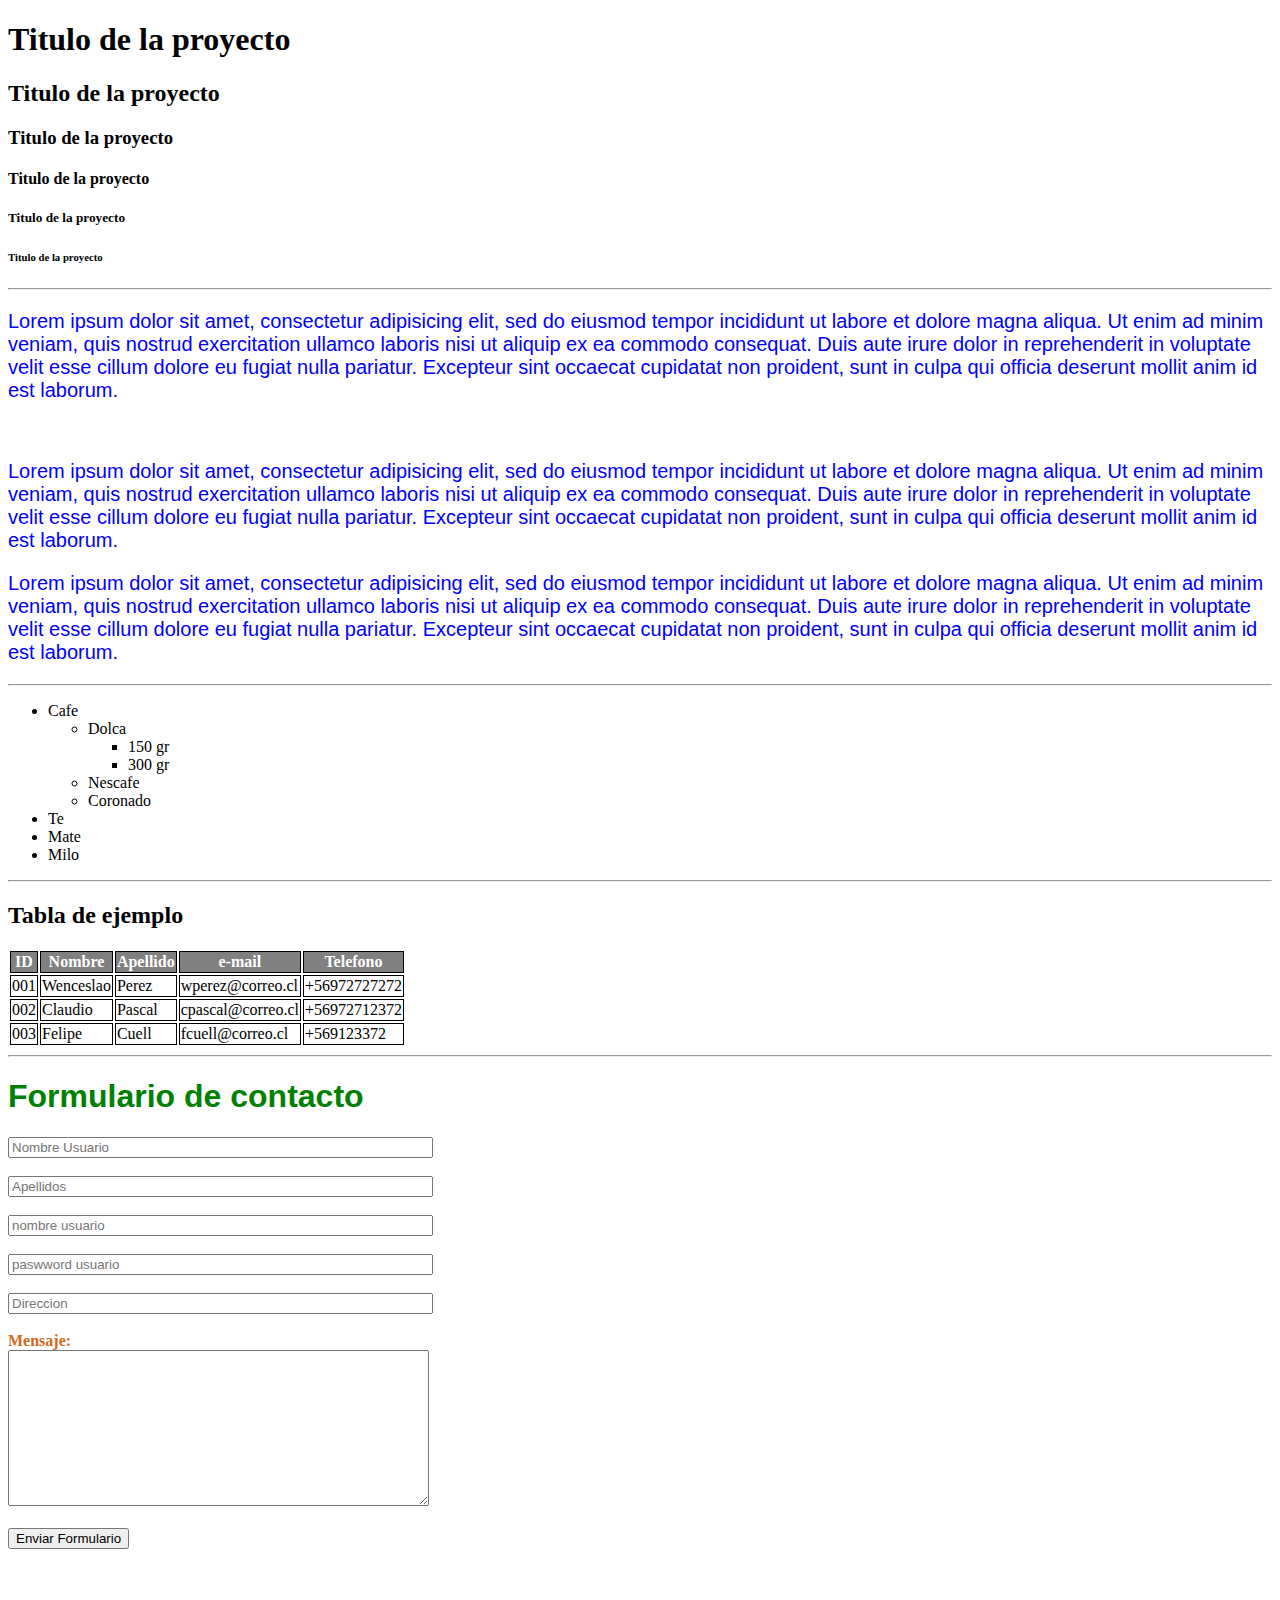
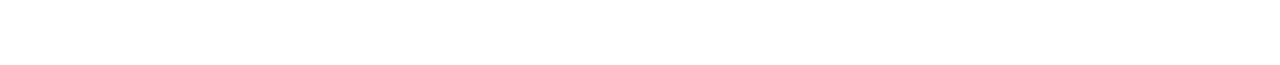
==== index.html @ 479e23f2 "primera clase" ====
<!DOCTYPE html>
<html>

<head>
	<title>Technosoft Academy</title>
	<link rel="stylesheet" href="ccs2/style.css">

</head>

<body>

<!-- H1-Hn Etiquets de Titulo -->
<h1>Titulo de la proyecto</h1>
<h2>Titulo de la proyecto</h2>
<h3>Titulo de la proyecto</h3>
<h4>Titulo de la proyecto</h4>
<h5>Titulo de la proyecto</h5>
<h6>Titulo de la proyecto</h6>

<hr> <!-- HR insertar una linea -->
<!-- H1-Hn Etiquets de Titulo -->
<p>Lorem ipsum dolor sit amet, consectetur adipisicing elit, sed do eiusmod
tempor incididunt ut labore et dolore magna aliqua. Ut enim ad minim veniam,
quis nostrud exercitation ullamco laboris nisi ut aliquip ex ea commodo
consequat. Duis aute irure dolor in reprehenderit in voluptate velit esse
cillum dolore eu fugiat nulla pariatur. Excepteur sint occaecat cupidatat non
proident, sunt in culpa qui officia deserunt mollit anim id est laborum.</p>

<br> <!-- HR insertar un salto de linea -->

<p>Lorem ipsum dolor sit amet, consectetur adipisicing elit, sed do eiusmod
tempor incididunt ut labore et dolore magna aliqua. Ut enim ad minim veniam,
quis nostrud exercitation ullamco laboris nisi ut aliquip ex ea commodo
consequat. Duis aute irure dolor in reprehenderit in voluptate velit esse
cillum dolore eu fugiat nulla pariatur. Excepteur sint occaecat cupidatat non
proident, sunt in culpa qui officia deserunt mollit anim id est laborum.</p>

<p>Lorem ipsum dolor sit amet, consectetur adipisicing elit, sed do eiusmod
	tempor incididunt ut labore et dolore magna aliqua. Ut enim ad minim veniam,
	quis nostrud exercitation ullamco laboris nisi ut aliquip ex ea commodo
	consequat. Duis aute irure dolor in reprehenderit in voluptate velit esse
	cillum dolore eu fugiat nulla pariatur. Excepteur sint occaecat cupidatat non
	proident, sunt in culpa qui officia deserunt mollit anim id est laborum.</p>
<hr>
<ul>
	<li>Cafe
		<ul>
			<li>Dolca
				<ul>
					<li>150 gr</li>
					<li>300 gr</li>
				</ul>
			</li>

			<li>Nescafe</li>
			<li>Coronado</li>
		</ul>
	</li>


	<li>Te</li>
	<li>Mate</li>
	<li>Milo</li>

</ul>

<hr>

<h2>Tabla de ejemplo</h2>

<table class="tabla-ejemplo">
	
	<thead>
		<tr>
			<th>ID</th>
			<th>Nombre</th>
			<th>Apellido</th>
			<th>e-mail</th>
			<th>Telefono</th>
		</tr>
	</thead>

	<tbody>

		<tr>
			<td>001</td>
			<td>Wenceslao</td>
			<td>Perez</td>
			<td>wperez@correo.cl</td>
			<td>+56972727272</td>
		</tr>

		<tr>
			<td>002</td>
			<td>Claudio</td>
			<td>Pascal</td>
			<td>cpascal@correo.cl</td>
			<td>+56972712372</td>
		</tr>

		<tr>
			<td>003</td>
			<td>Felipe</td>
			<td>Cuell</td>
			<td>fcuell@correo.cl</td>
			<td>+569123372</td>
		</tr>


	</tbody>

</table>
<hr>

<form>
	<h1 class="titulo-formulario">Formulario de contacto</h1>

	<input type="text" name="nombre" placeholder="Nombre Usuario" size="50" required>

	<br><br>

	<input type="text" name="apellido" placeholder="Apellidos" size="50" required>

	<br><br>



	<input type="email" name="usuario" placeholder="nombre usuario" size="50" required>

	<br><br>

	<input type="password" name="password" placeholder="paswword usuario" size="50" required>

	<br><br>

	<input type="text" name="direccion" placeholder="Direccion" size="50" required>

	<br><br>
	<label>Mensaje:</label><br>
	<textarea rows="10" cols="50" required></textarea>

	<br><br>
	<input type="submit" name="" value="Enviar Formulario">

</form>






<br><br><br><br><br><br>


</body>
</html>
---- ccs2/style.css ----
p {
    color: blue;
    font-family:'Lucida Sans', 'Lucida Sans Regular', 'Lucida Grande', 'Lucida Sans Unicode', Geneva, Verdana, sans-serif;
    font-size: 20px;
}

label {
    font-weight: bold;
    color:chocolate;
}

.titulo-formulario {
    color: green;
    font-family: Verdana, Geneva, Tahoma, sans-serif;
}

.tabla-ejemplo th, td {
    border: 1px solid black;
    border-collapse: collapse;
}

.tabla-ejemplo th{
	background-color: grey;
	color: white;
}
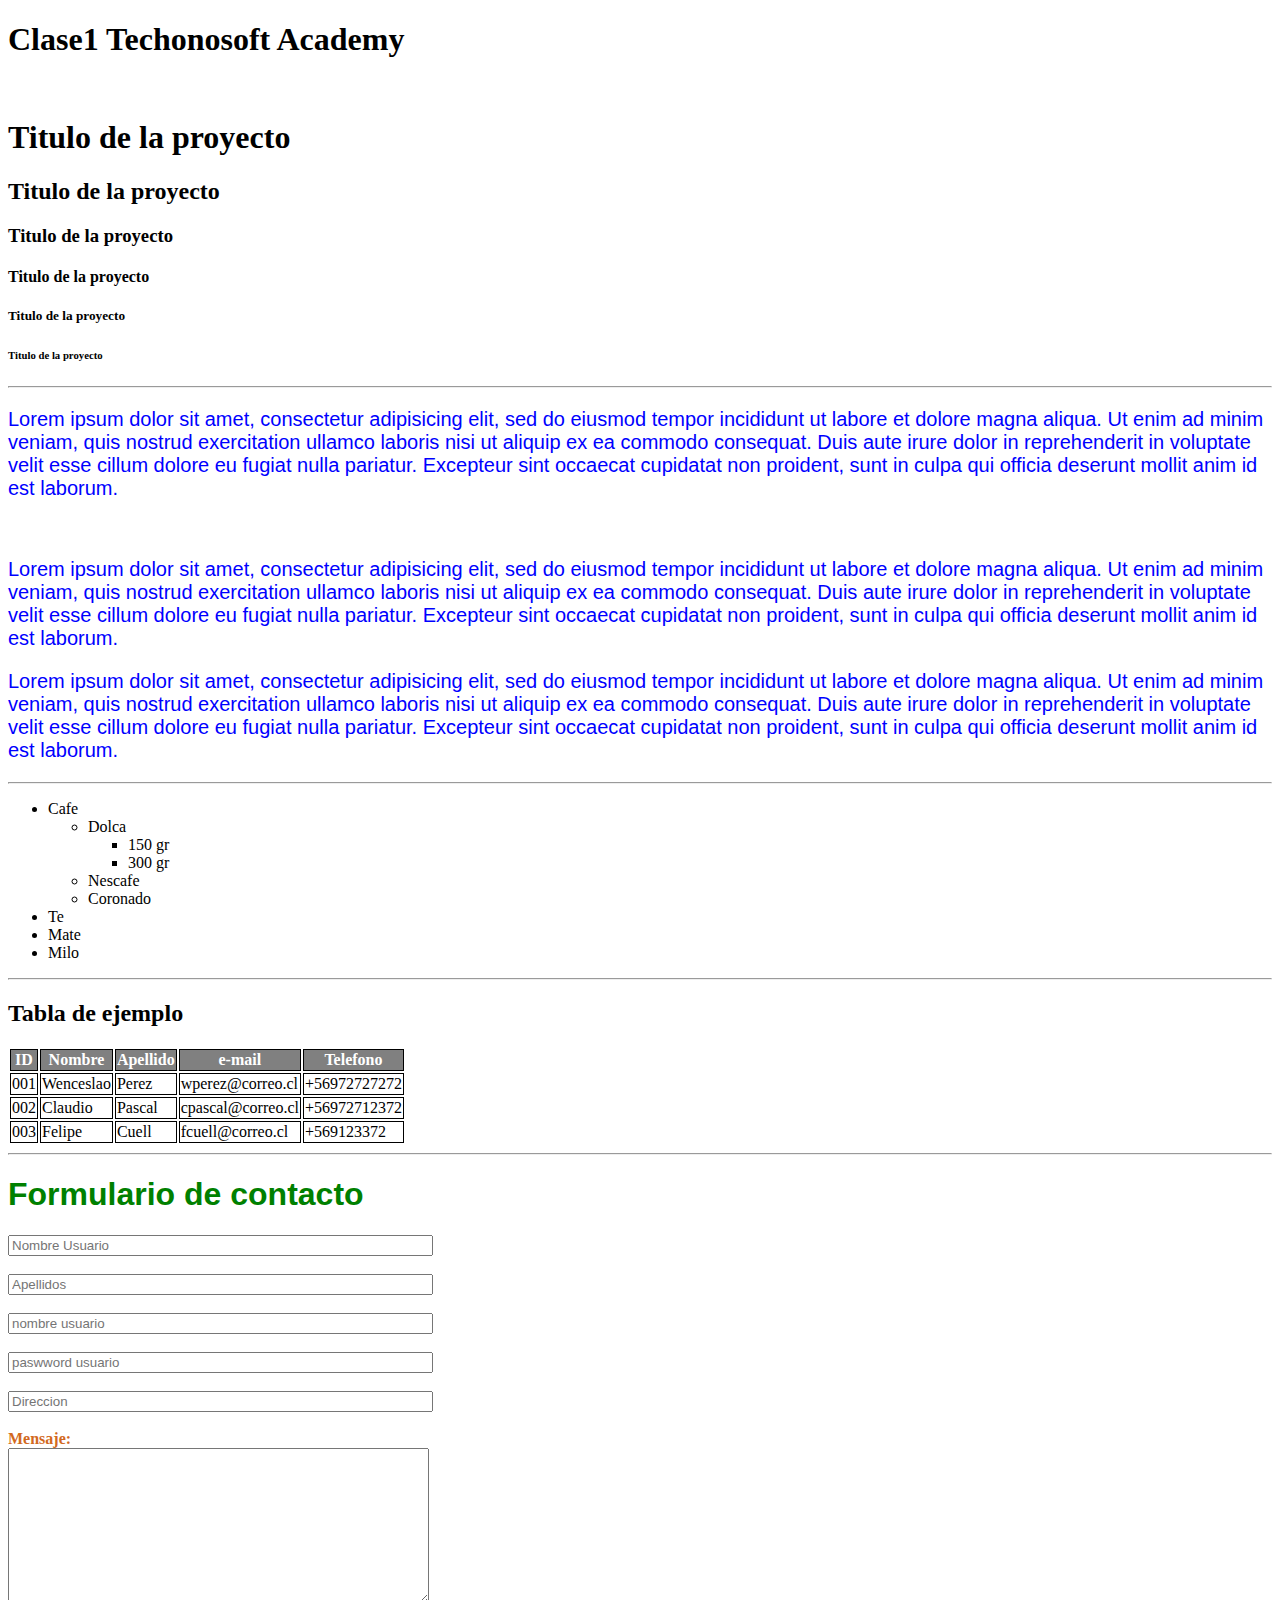
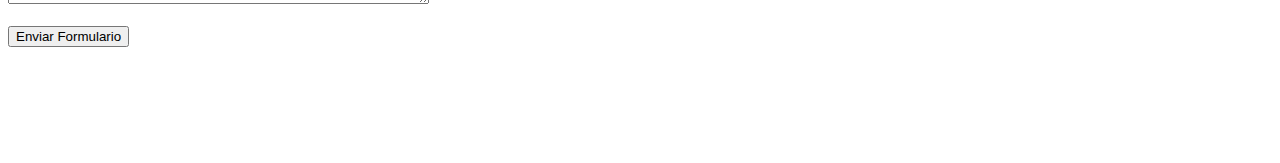
==== commit 6bf446f6: "actualiza repositiorio" ====
--- a/index.html
+++ b/index.html
@@ -3,13 +3,16 @@
 
 <head>
 	<title>Technosoft Academy</title>
-	<link rel="stylesheet" href="ccs2/style.css">
+	<link rel="stylesheet" href="ccs/style.css">
 
 </head>
 
 <body>
 
 <!-- H1-Hn Etiquets de Titulo -->
+<h1>Clase1 Techonosoft Academy</h1> 
+
+<br>
 <h1>Titulo de la proyecto</h1>
 <h2>Titulo de la proyecto</h2>
 <h3>Titulo de la proyecto</h3>
--- a/ccs/style.css
+++ b/ccs/style.css
@@ -0,0 +1,31 @@
+p {
+    color: blue;
+    font-family:'Lucida Sans', 'Lucida Sans Regular', 'Lucida Grande', 'Lucida Sans Unicode', Geneva, Verdana, sans-serif;
+    font-size: 20px;
+}
+
+label {
+    font-weight: bold;
+    color:chocolate;
+}
+
+.titulo-formulario {
+    color: green;
+    font-family: Verdana, Geneva, Tahoma, sans-serif;
+}
+
+.tabla-ejemplo th, td {
+    border: 1px solid black;
+    border-collapse: collapse;
+}
+
+.tabla-ejemplo th{
+	background-color: grey;
+	color: white;
+}
+
+
+
+
+
+
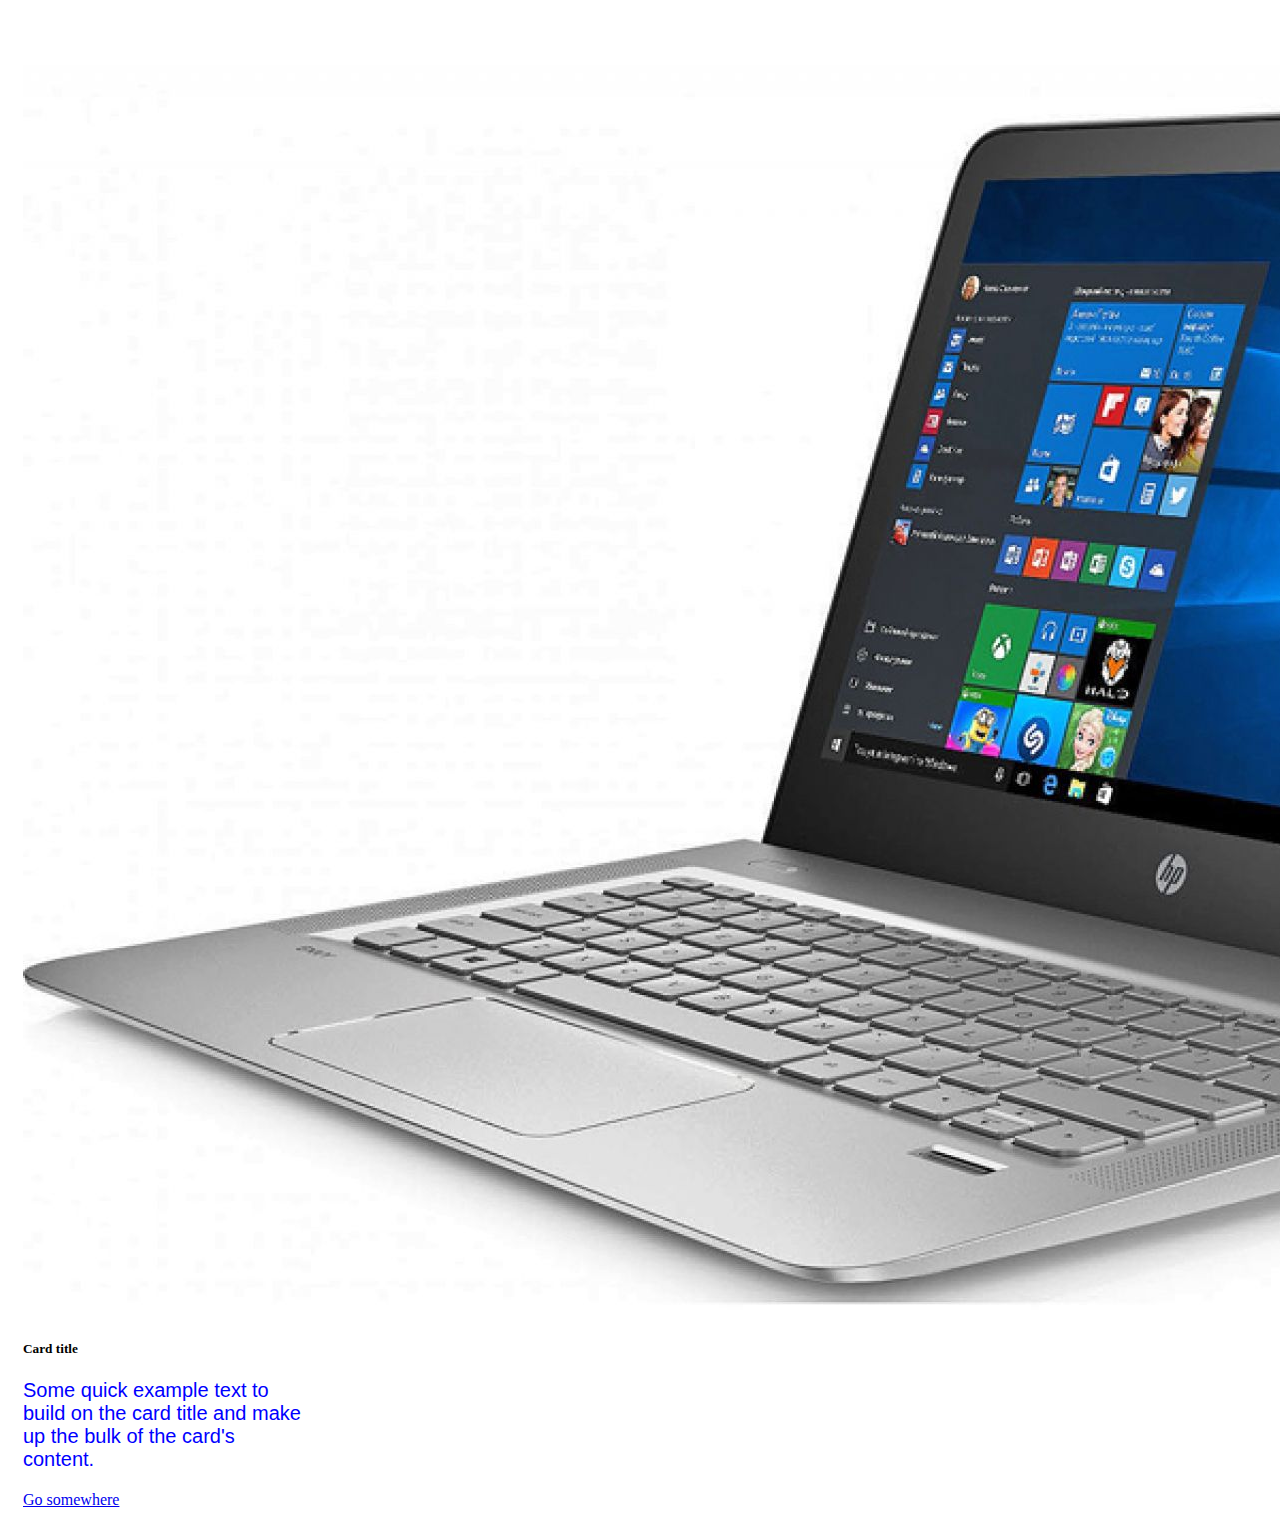
==== commit cc4d1942: "actualizacion clase 2" ====
--- a/index.html
+++ b/index.html
@@ -1,159 +1,68 @@
-<!DOCTYPE html>
-<html>
+<!doctype html>
+<html lang="en">
+  <head>
+    <!-- Required meta tags -->
+    <meta charset="utf-8">
+    <meta name="viewport" content="width=device-width, initial-scale=1, shrink-to-fit=no">
 
-<head>
-	<title>Technosoft Academy</title>
-	<link rel="stylesheet" href="ccs/style.css">
+    <!-- Bootstrap CSS -->
+    <link rel="stylesheet" href="https://cdn.jsdelivr.net/npm/bootstrap@4.5.3/dist/css/bootstrap.min.css" integrity="sha384-TX8t27EcRE3e/ihU7zmQxVncDAy5uIKz4rEkgIXeMed4M0jlfIDPvg6uqKI2xXr2" crossorigin="anonymous">
 
-</head>
+    <link rel="stylesheet" type="text/css" href="css/style.css">
 
-<body>
+    <title>Ejemplo Bootstrap</title>
+  </head>
+  <body>
 
-<!-- H1-Hn Etiquets de Titulo -->
-<h1>Clase1 Techonosoft Academy</h1> 
+<div class="container">
+    <div class="card" style="width: 18rem;">
 
-<br>
-<h1>Titulo de la proyecto</h1>
-<h2>Titulo de la proyecto</h2>
-<h3>Titulo de la proyecto</h3>
-<h4>Titulo de la proyecto</h4>
-<h5>Titulo de la proyecto</h5>
-<h6>Titulo de la proyecto</h6>
+      <img src="img/laptop.jpg" class="card-img-top" alt="...">
 
-<hr> <!-- HR insertar una linea -->
-<!-- H1-Hn Etiquets de Titulo -->
-<p>Lorem ipsum dolor sit amet, consectetur adipisicing elit, sed do eiusmod
-tempor incididunt ut labore et dolore magna aliqua. Ut enim ad minim veniam,
-quis nostrud exercitation ullamco laboris nisi ut aliquip ex ea commodo
-consequat. Duis aute irure dolor in reprehenderit in voluptate velit esse
-cillum dolore eu fugiat nulla pariatur. Excepteur sint occaecat cupidatat non
-proident, sunt in culpa qui officia deserunt mollit anim id est laborum.</p>
-
-<br> <!-- HR insertar un salto de linea -->
-
-<p>Lorem ipsum dolor sit amet, consectetur adipisicing elit, sed do eiusmod
-tempor incididunt ut labore et dolore magna aliqua. Ut enim ad minim veniam,
-quis nostrud exercitation ullamco laboris nisi ut aliquip ex ea commodo
-consequat. Duis aute irure dolor in reprehenderit in voluptate velit esse
-cillum dolore eu fugiat nulla pariatur. Excepteur sint occaecat cupidatat non
-proident, sunt in culpa qui officia deserunt mollit anim id est laborum.</p>
-
-<p>Lorem ipsum dolor sit amet, consectetur adipisicing elit, sed do eiusmod
-	tempor incididunt ut labore et dolore magna aliqua. Ut enim ad minim veniam,
-	quis nostrud exercitation ullamco laboris nisi ut aliquip ex ea commodo
-	consequat. Duis aute irure dolor in reprehenderit in voluptate velit esse
-	cillum dolore eu fugiat nulla pariatur. Excepteur sint occaecat cupidatat non
-	proident, sunt in culpa qui officia deserunt mollit anim id est laborum.</p>
-<hr>
-<ul>
-	<li>Cafe
-		<ul>
-			<li>Dolca
-				<ul>
-					<li>150 gr</li>
-					<li>300 gr</li>
-				</ul>
-			</li>
-
-			<li>Nescafe</li>
-			<li>Coronado</li>
-		</ul>
-	</li>
-
-
-	<li>Te</li>
-	<li>Mate</li>
-	<li>Milo</li>
-
-</ul>
-
-<hr>
-
-<h2>Tabla de ejemplo</h2>
-
-<table class="tabla-ejemplo">
-	
-	<thead>
-		<tr>
-			<th>ID</th>
-			<th>Nombre</th>
-			<th>Apellido</th>
-			<th>e-mail</th>
-			<th>Telefono</th>
-		</tr>
-	</thead>
-
-	<tbody>
-
-		<tr>
-			<td>001</td>
-			<td>Wenceslao</td>
-			<td>Perez</td>
-			<td>wperez@correo.cl</td>
-			<td>+56972727272</td>
-		</tr>
-
-		<tr>
-			<td>002</td>
-			<td>Claudio</td>
-			<td>Pascal</td>
-			<td>cpascal@correo.cl</td>
-			<td>+56972712372</td>
-		</tr>
-
-		<tr>
-			<td>003</td>
-			<td>Felipe</td>
-			<td>Cuell</td>
-			<td>fcuell@correo.cl</td>
-			<td>+569123372</td>
-		</tr>
-
-
-	</tbody>
-
-</table>
-<hr>
-
-<form>
-	<h1 class="titulo-formulario">Formulario de contacto</h1>
-
-	<input type="text" name="nombre" placeholder="Nombre Usuario" size="50" required>
-
-	<br><br>
-
-	<input type="text" name="apellido" placeholder="Apellidos" size="50" required>
-
-	<br><br>
-
-
-
-	<input type="email" name="usuario" placeholder="nombre usuario" size="50" required>
-
-	<br><br>
-
-	<input type="password" name="password" placeholder="paswword usuario" size="50" required>
-
-	<br><br>
-
-	<input type="text" name="direccion" placeholder="Direccion" size="50" required>
-
-	<br><br>
-	<label>Mensaje:</label><br>
-	<textarea rows="10" cols="50" required></textarea>
-
-	<br><br>
-	<input type="submit" name="" value="Enviar Formulario">
-
-</form>
+      <div class="card-body">
+        <h5 class="card-title">Card title</h5>
+        <p class="card-text">Some quick example text to build on the card title and make up the bulk of the card's content.</p>
+        <a href="#" class="btn btn-primary">Go somewhere</a>
+      </div>
+    </div>
+</div>
 
 
 
 
 
 
-<br><br><br><br><br><br>
 
 
-</body>
+
+
+
+
+
+
+
+
+
+
+
+
+
+
+
+
+
+
+
+    <!-- Optional JavaScript; choose one of the two! -->
+
+    <!-- Option 1: jQuery and Bootstrap Bundle (includes Popper) -->
+    <script src="https://code.jquery.com/jquery-3.5.1.slim.min.js" integrity="sha384-DfXdz2htPH0lsSSs5nCTpuj/zy4C+OGpamoFVy38MVBnE+IbbVYUew+OrCXaRkfj" crossorigin="anonymous"></script>
+    <script src="https://cdn.jsdelivr.net/npm/bootstrap@4.5.3/dist/js/bootstrap.bundle.min.js" integrity="sha384-ho+j7jyWK8fNQe+A12Hb8AhRq26LrZ/JpcUGGOn+Y7RsweNrtN/tE3MoK7ZeZDyx" crossorigin="anonymous"></script>
+
+    <!-- Option 2: jQuery, Popper.js, and Bootstrap JS
+    <script src="https://code.jquery.com/jquery-3.5.1.slim.min.js" integrity="sha384-DfXdz2htPH0lsSSs5nCTpuj/zy4C+OGpamoFVy38MVBnE+IbbVYUew+OrCXaRkfj" crossorigin="anonymous"></script>
+    <script src="https://cdn.jsdelivr.net/npm/popper.js@1.16.1/dist/umd/popper.min.js" integrity="sha384-9/reFTGAW83EW2RDu2S0VKaIzap3H66lZH81PoYlFhbGU+6BZp6G7niu735Sk7lN" crossorigin="anonymous"></script>
+    <script src="https://cdn.jsdelivr.net/npm/bootstrap@4.5.3/dist/js/bootstrap.min.js" integrity="sha384-w1Q4orYjBQndcko6MimVbzY0tgp4pWB4lZ7lr30WKz0vr/aWKhXdBNmNb5D92v7s" crossorigin="anonymous"></script>
+    -->
+  </body>
 </html>--- a/css/style.css
+++ b/css/style.css
@@ -0,0 +1,39 @@
+p {
+    color: blue;
+    font-family:'Lucida Sans', 'Lucida Sans Regular', 'Lucida Grande', 'Lucida Sans Unicode', Geneva, Verdana, sans-serif;
+    font-size: 20px;
+}
+
+label {
+    font-weight: bold;
+    color:chocolate;
+}
+
+.titulo-formulario {
+    color: green;
+    font-family: Verdana, Geneva, Tahoma, sans-serif;
+}
+
+.tabla-ejemplo th, td {
+    border: 1px solid black;
+    border-collapse: collapse;
+}
+
+.tabla-ejemplo th{
+	background-color: grey;
+	color: white;
+}
+
+.titulo-tabla {
+    color: purple;
+    font-size: 50px;
+}
+
+.botonguardar {
+    padding-top: 100px;
+}
+
+.card {
+    margin-top:50px;
+    padding: 15px;
+}
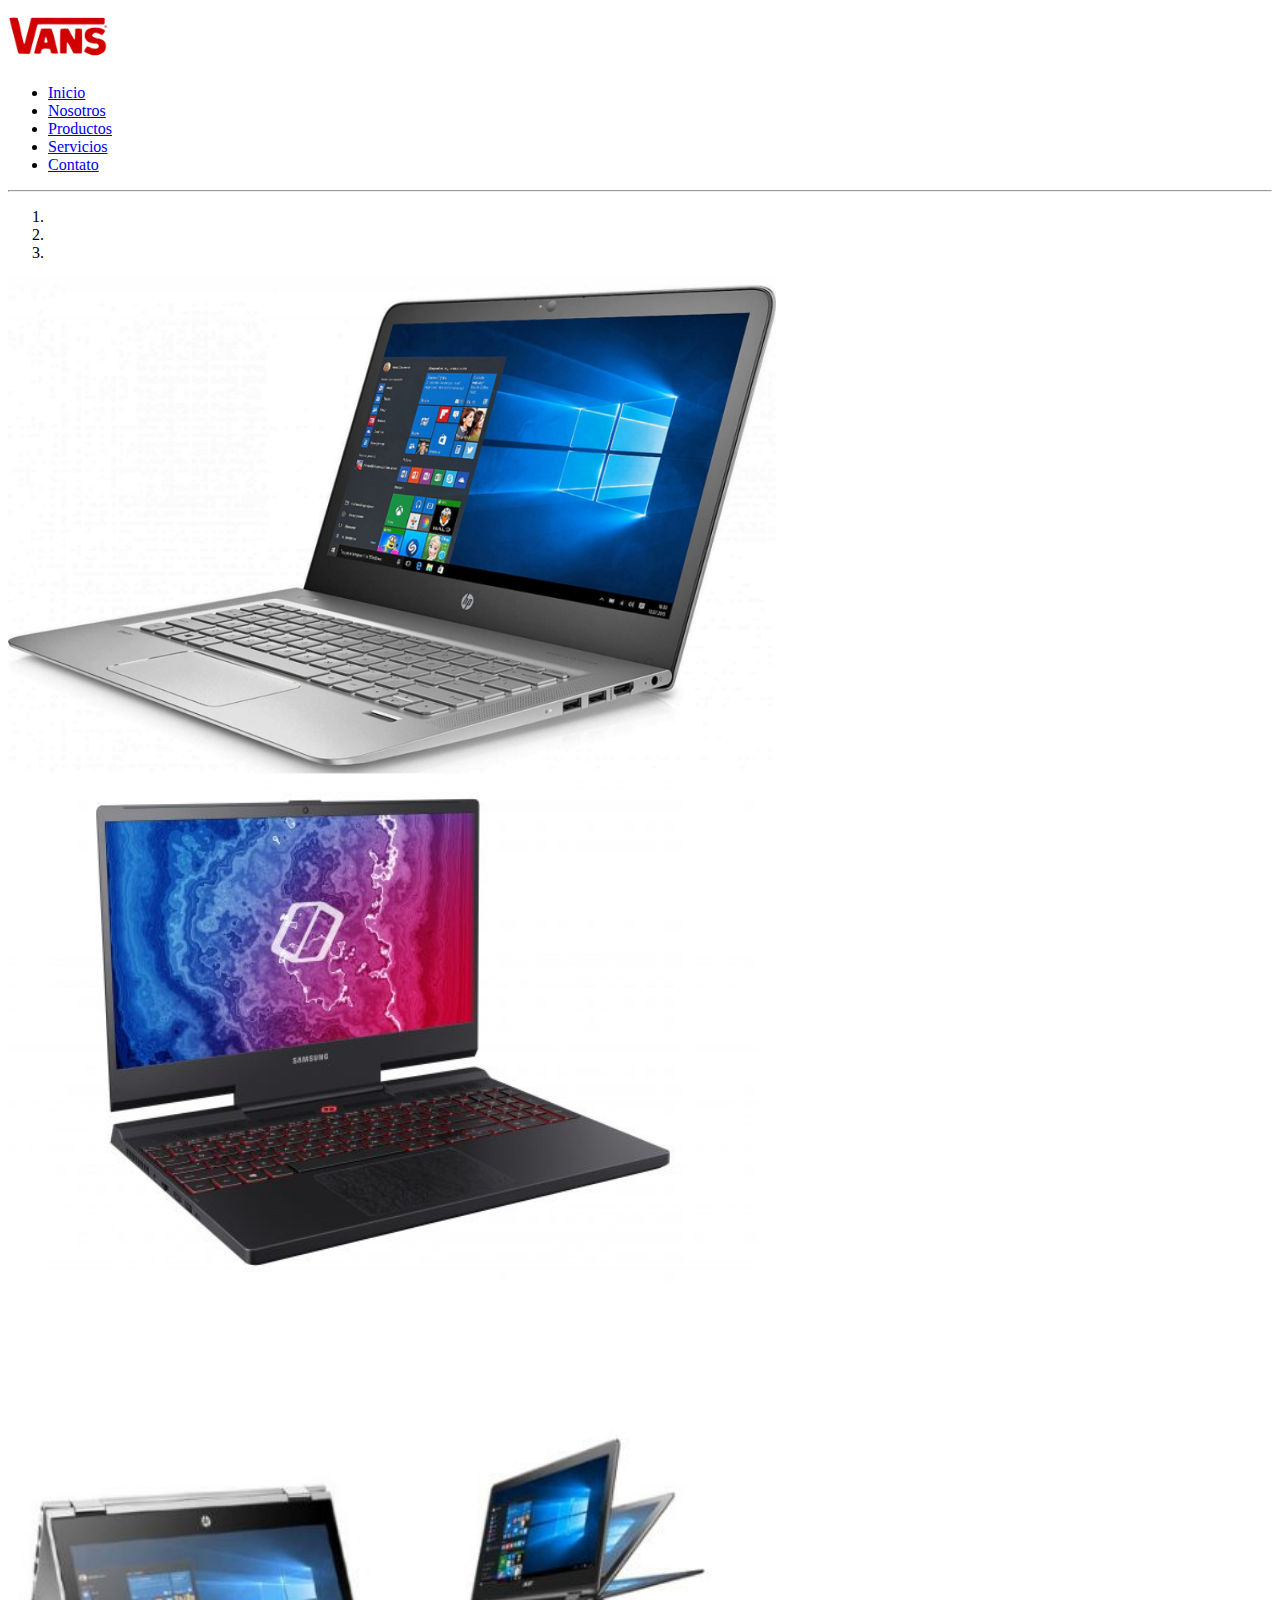
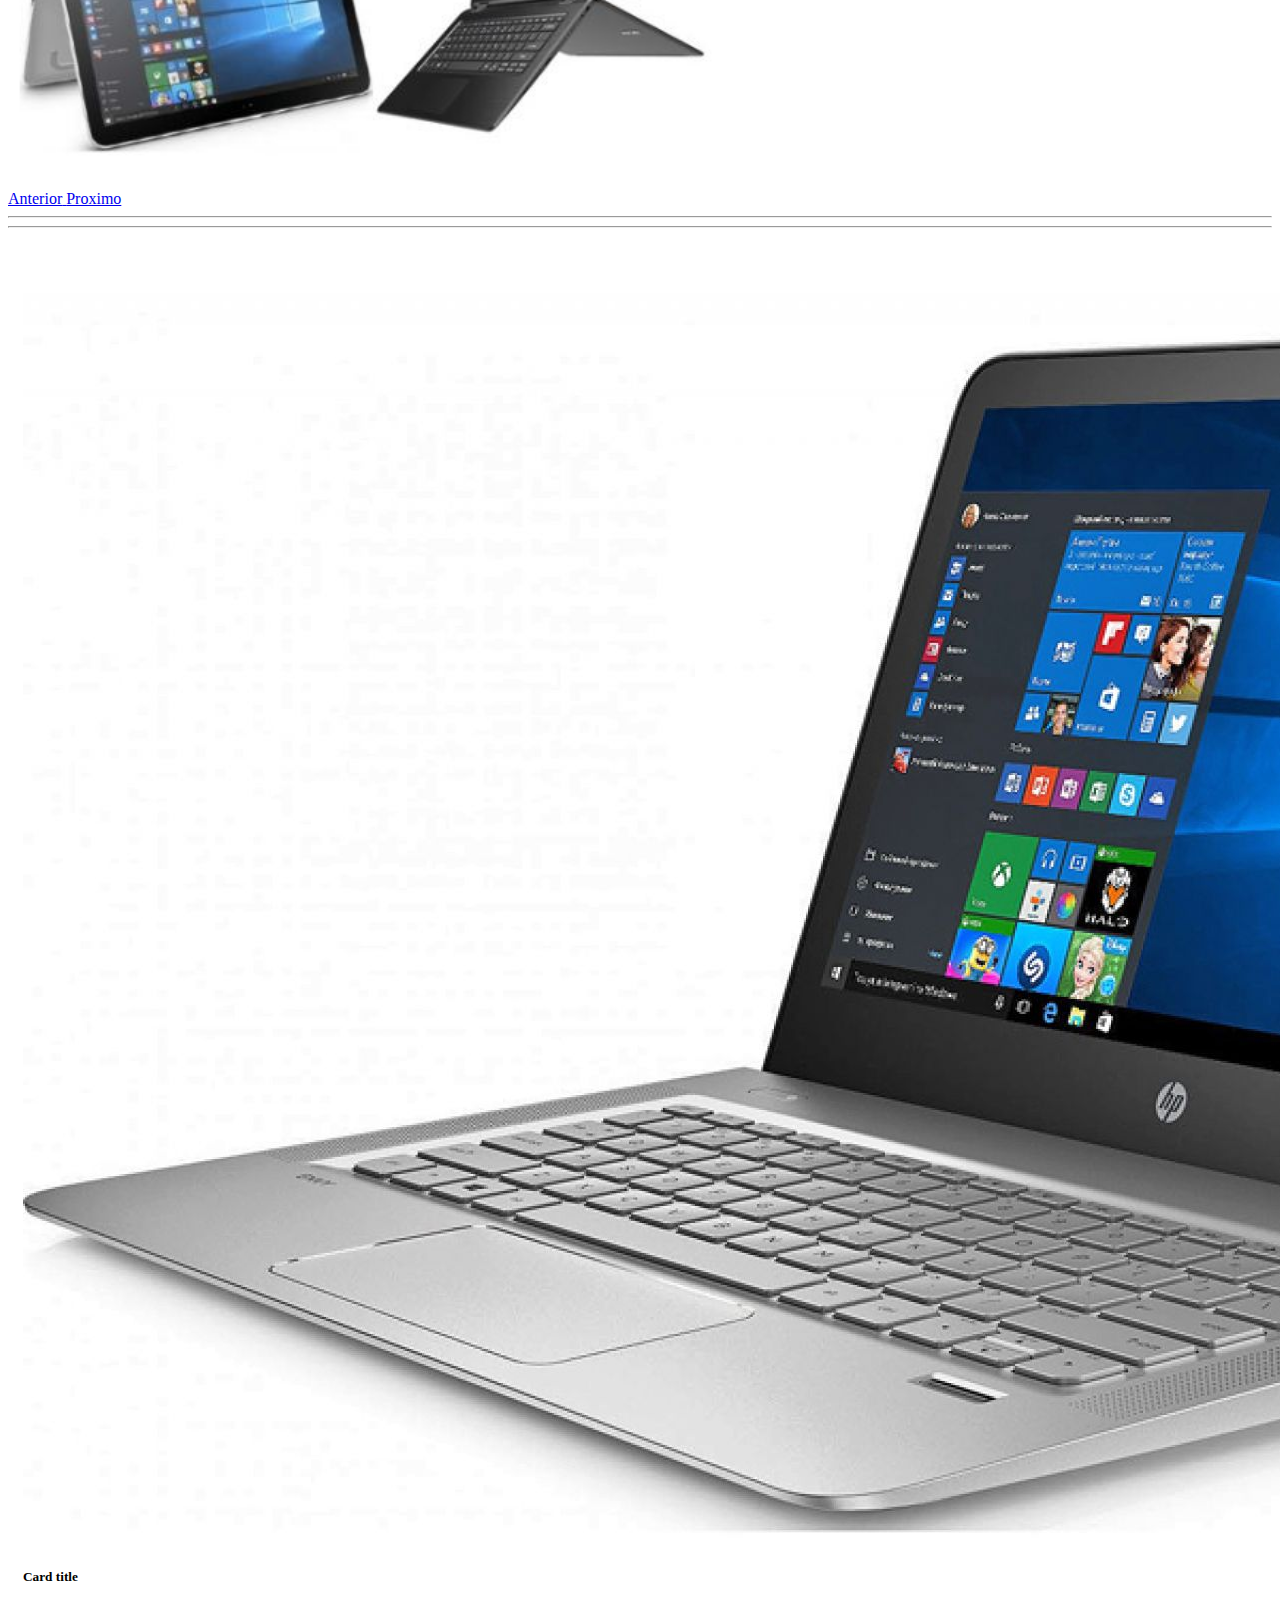
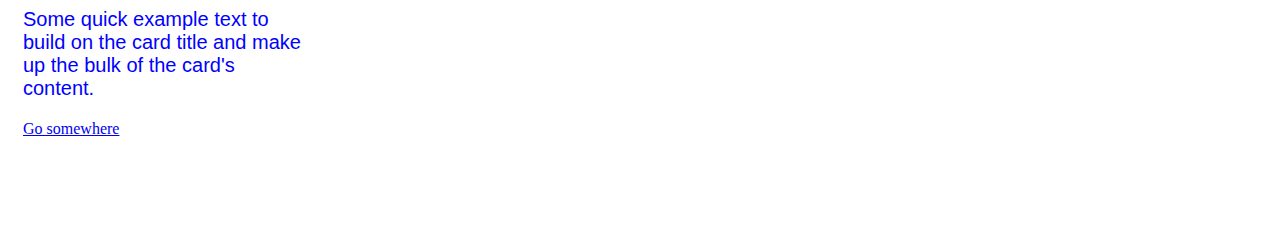
==== commit aee54cf1: "actualizacion del sitio web y sus menu" ====
--- a/index.html
+++ b/index.html
@@ -7,47 +7,112 @@
 
     <!-- Bootstrap CSS -->
     <link rel="stylesheet" href="https://cdn.jsdelivr.net/npm/bootstrap@4.5.3/dist/css/bootstrap.min.css" integrity="sha384-TX8t27EcRE3e/ihU7zmQxVncDAy5uIKz4rEkgIXeMed4M0jlfIDPvg6uqKI2xXr2" crossorigin="anonymous">
+    <link rel="stylesheet" href="https://cdnjs.cloudflare.com/ajax/libs/font-awesome/5.15.1/css/all.min.css" integrity="sha512-+4zCK9k+qNFUR5X+cKL9EIR+ZOhtIloNl9GIKS57V1MyNsYpYcUrUeQc9vNfzsWfV28IaLL3i96P9sdNyeRssA==" crossorigin="anonymous" />
+
 
     <link rel="stylesheet" type="text/css" href="css/style.css">
 
     <title>Ejemplo Bootstrap</title>
   </head>
   <body>
+    <div class="container">
 
-<div class="container">
-    <div class="card" style="width: 18rem;">
+        <head>
+            <a href="index.html"> <img class="logotipo" src="img/Vans-Logo.png" width="100px">  </a> 
+        </head>
 
-      <img src="img/laptop.jpg" class="card-img-top" alt="...">
+        <nav>
+            <ul class="nav justify-content-center">
 
-      <div class="card-body">
-        <h5 class="card-title">Card title</h5>
-        <p class="card-text">Some quick example text to build on the card title and make up the bulk of the card's content.</p>
-        <a href="#" class="btn btn-primary">Go somewhere</a>
-      </div>
-    </div>
-</div>
+                <li class="nav-item">
+                    <a class="nav-link" href="index.html">Inicio</a>
+                </li>
+
+                <li class="nav-item">
+                    <a class="nav-link" href="nosotros.html">Nosotros</a>
+                </li>
+
+                <li class="nav-item">
+                    <a class="nav-link" href="productos.html">Productos</a>
+                </li>
+
+                <li class="nav-item">
+                    <a class="nav-link" href="servicios.html">Servicios</a>
+                </li>
+                
+                <li class="nav-item">
+                    <a class="nav-link" href="contacto.html">Contato</a>
+                </li>
+            </ul>
+        </nav>
+        <hr>
 
 
+        <div id="carouselExampleIndicators" class="carousel slide" data-ride="carousel">
+          <ol class="carousel-indicators">
+            <li data-target="#carouselExampleIndicators" data-slide-to="0" class="active"></li>
+            <li data-target="#carouselExampleIndicators" data-slide-to="1"></li>
+            <li data-target="#carouselExampleIndicators" data-slide-to="2"></li>
+          </ol>
+          <div class="carousel-inner">
+            <div class="carousel-item active">
+              <img src="img/laptop.jpg" class="d-block w-100" height="500" alt="...">
+            </div>
+            <div class="carousel-item">
+              <img src="img/pc-gamer.jpg" class="d-block w-100" height="500" alt="...">
+            </div>
+            <div class="carousel-item">
+              <img src="img/tablets.jpg" class="d-block w-100" height="500" alt="...">
+            </div>
+          </div>
+          <a class="carousel-control-prev" href="#carouselExampleIndicators" role="button" data-slide="prev">
+            <span class="carousel-control-prev-icon" aria-hidden="true"></span>
+            <span class="sr-only">Anterior</span>
+          </a>
+          <a class="carousel-control-next" href="#carouselExampleIndicators" role="button" data-slide="next">
+            <span class="carousel-control-next-icon" aria-hidden="true"></span>
+            <span class="sr-only">Proximo</span>
+          </a>
+        </div>
+        <hr>
 
 
+        <div class="button-group text-center">
+            <a href="http://www.facebook.com" class="btn btn-success" target="_blank">
+                <i class="fab fa-facebook-f fa-2x"></i>
+            </a>
+
+            <a href="http://www.instagram.com" class="btn btn-success" target="_blank">
+                <i class="fab fa-instagram fa-2x"></i>
+            </a>
+            
+            <a href="http://www.whatsapp.com" class="btn btn-success" target="_blank">
+                <i class="fab fa-whatsapp fa-2x"></i>
+            </a>
+            <a href="http://www.telegram.org" class="btn btn-success" target="_blank">
+                <i class="fab fa-telegram-plane fa-2x"></i>
+            </a>                 
+        </div>
+
+        <hr>
+
+        <div class="card" style="width: 18rem;">
+
+          <img src="img/laptop.jpg" class="card-img-top" alt="...">
+
+          <div class="card-body">
+            <h5 class="card-title">Card title</h5>
+            <p class="card-text">Some quick example text to build on the card title and make up the bulk of the card's content.</p>
+            <a href="#" class="btn btn-primary">Go somewhere</a>
+          </div>
+        </div>
+
+    </div>
 
 
-
-
-
-
-
-
-
-
-
-
-
-
-
-
-
-
+    <footer class="bg-dark">
+        <p class="footer">Todos los derechos reservados by Technosoft Academy</p>
+    </footer>
 
 
 
--- a/css/style.css
+++ b/css/style.css
@@ -37,3 +37,15 @@
     margin-top:50px;
     padding: 15px;
 }
+
+header img{
+    width: 100px;
+}
+
+.footer {
+    color: white;
+    font-size: 11px;
+    text-align: center;
+    height: 50px;
+    padding-top: 20px;
+}